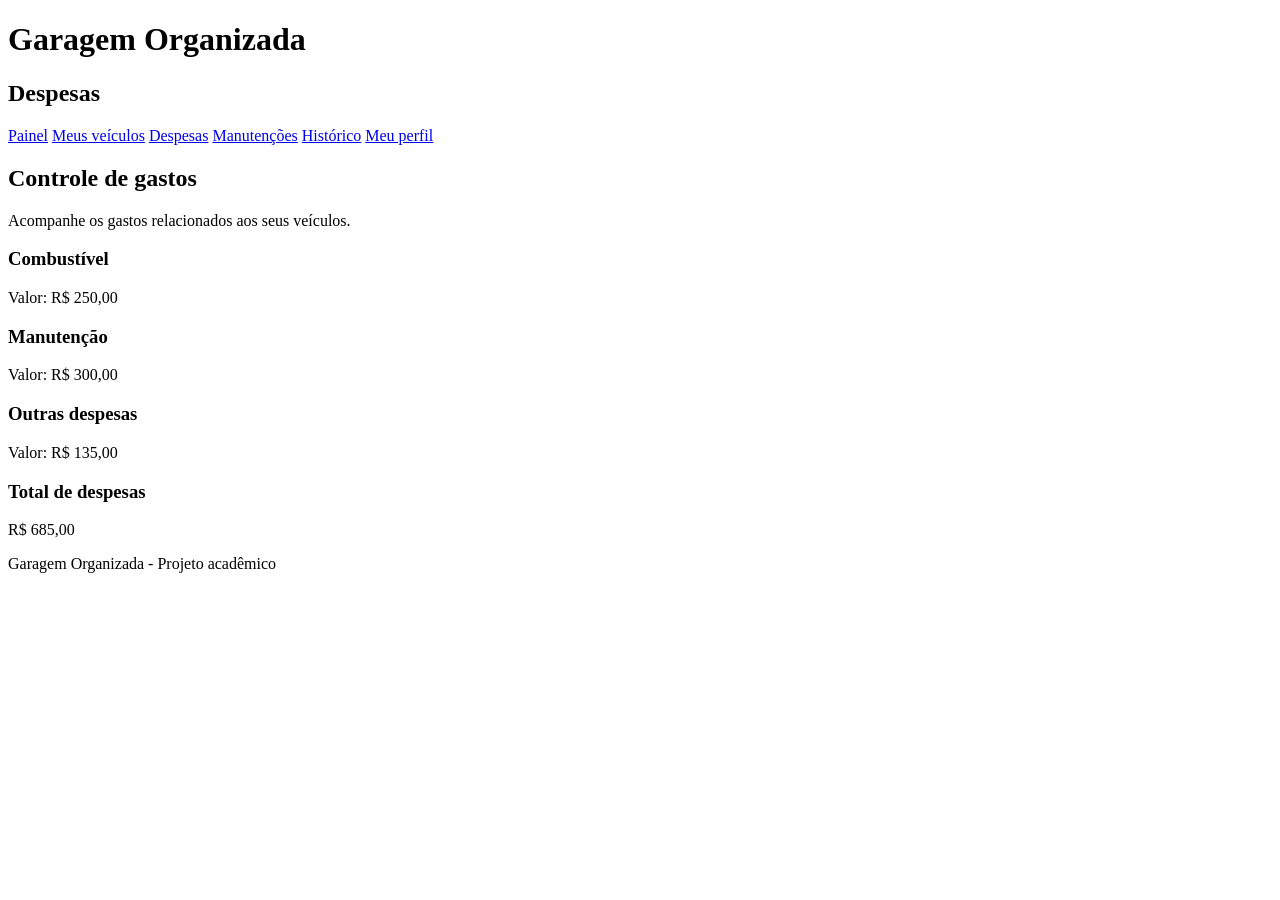
==== html/despesas.html @ fe4edb49 "primeiro commit do projeto" ====
<!DOCTYPE html>
<html lang="pt-BR">
<head>
    <meta charset="UTF-8">
    <meta name="viewport" content="width=device-width, initial-scale=1.0">
    <title>Despesas - Garagem Organizada</title>

    <link rel="stylesheet" href="../css/style.css">
</head>

<body class="pagina-despesas">

    <header>
        <h1>Garagem Organizada</h1>
    </header>

    <h2 class="titulo">Despesas</h2>

    <div class="pagina">
        <nav>
            <a href="index.html">Painel</a>
            <a href="veiculos.html">Meus veículos</a>
            <a href="despesas.html">Despesas</a>
            <a href="manutencoes.html">Manutenções</a>
            <a href="historico.html">Histórico</a>
            <a href="perfil.html">Meu perfil</a>
        </nav>

        <main>
            <h2>Controle de gastos</h2>
            <p>Acompanhe os gastos relacionados aos seus veículos.</p>

            <section>
                <h3>Combustível</h3>
                <p>Valor: R$ 250,00</p>
            </section>

            <section>
                <h3>Manutenção</h3>
                <p>Valor: R$ 300,00</p>
            </section>

            <section>
                <h3>Outras despesas</h3>
                <p>Valor: R$ 135,00</p>
            </section>

            <section>
                <h3>Total de despesas</h3>
                <p>R$ 685,00</p>
            </section>
        </main>
    </div>

    <footer>
        Garagem Organizada - Projeto acadêmico
    </footer>

</body>
</html>
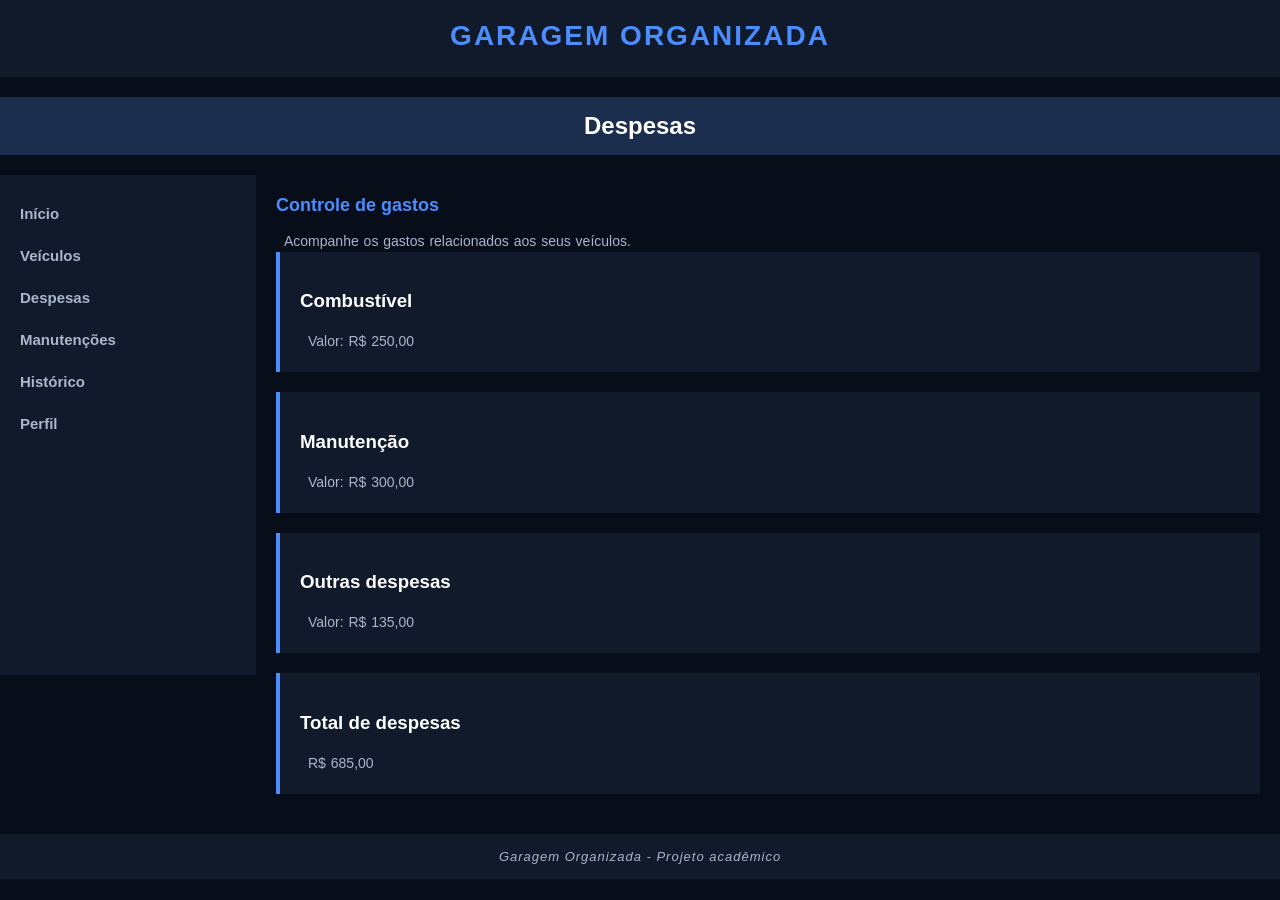
==== commit 5f5b6d87: "nova atualização 30/10 css" ====
--- a/html/despesas.html
+++ b/html/despesas.html
@@ -1,11 +1,9 @@
-
 <!DOCTYPE html>
 <html lang="pt-BR">
 <head>
     <meta charset="UTF-8">
     <meta name="viewport" content="width=device-width, initial-scale=1.0">
     <title>Despesas - Garagem Organizada</title>
-
     <link rel="stylesheet" href="../css/style.css">
 </head>
 
@@ -19,12 +17,12 @@
 
     <div class="pagina">
         <nav>
-            <a href="index.html">Painel</a>
-            <a href="veiculos.html">Meus veículos</a>
+            <a href="index.html">Início</a>
+            <a href="veiculos.html">Veículos</a>
             <a href="despesas.html">Despesas</a>
             <a href="manutencoes.html">Manutenções</a>
             <a href="historico.html">Histórico</a>
-            <a href="perfil.html">Meu perfil</a>
+            <a href="perfil.html">Perfil</a>
         </nav>
 
         <main>
--- a/css/style.css
+++ b/css/style.css
@@ -0,0 +1,176 @@
+
+/* ==========================================
+   CONFIGURAÇÕES GLOBAIS E TIPOGRAFIA
+   ========================================== */
+body {
+    background-color: #080d1a;
+    color: #ffffff;
+    /* 1. font-family */
+    font-family: Arial, sans-serif;
+    margin: 0;
+    padding: 0;
+}
+
+/* ==========================================
+   CABEÇALHO (HEADER)
+   ========================================== */
+header {
+    background-color: #111a2b;
+    padding: 20px;
+    /* 2. text-align */
+    text-align: center;
+}
+
+header h1 {
+    color: #4b8dff;
+    margin: 0 0 5px 0;
+    /* 3. font-size */
+    font-size: 28px;
+    /* 4. font-weight */
+    font-weight: bold;
+    /* 5. text-transform */
+    text-transform: uppercase;
+    /* 6. letter-spacing */
+    letter-spacing: 2px;
+}
+
+header p {
+    color: #aab6cc;
+    margin: 0;
+    font-size: 14px;
+    /* 7. font-style */
+    font-style: italic;
+}
+
+/* ==========================================
+   BARRA DE TÍTULO DA PÁGINA
+   ========================================== */
+.titulo {
+    background-color: #1c2e4d;
+    padding: 15px;
+    text-align: center;
+}
+
+.titulo h2 {
+    margin: 0;
+    color: #ffffff;
+    font-size: 20px;
+    font-weight: bold;
+    letter-spacing: 1px;
+}
+
+/* ==========================================
+   ESTRUTURA DE DIVISÃO (PÁGINA)
+   ========================================== */
+.pagina {
+    width: 100%;
+    overflow: hidden;
+    background-color: #080d1a;
+}
+
+/* ==========================================
+   MENU LATERAL (NAV)
+   ========================================== */
+nav {
+    float: left;
+    width: 20%;
+    background-color: #111a2b;
+    padding: 20px 10px;
+    box-sizing: border-box;
+    min-height: 500px;
+}
+
+nav a {
+    display: block;
+    color: #aab6cc;
+    /* 8. text-decoration */
+    text-decoration: none;
+    padding: 10px;
+    margin-bottom: 5px;
+    font-size: 15px;
+    font-weight: bold;
+}
+
+/* ==========================================
+   CONTEÚDO PRINCIPAL (MAIN)
+   ========================================== */
+main {
+    margin-left: 20%;
+    padding: 20px;
+    box-sizing: border-box;
+    background-color: #080d1a;
+}
+
+main section {
+    background-color: #111a2b;
+    padding: 20px;
+    margin-bottom: 20px;
+    border-left: 4px solid #4b8dff;
+}
+
+main h2 {
+    color: #4b8dff;
+    margin-top: 0;
+    font-size: 18px;
+    font-weight: bold;
+}
+
+main p {
+    color: #aab6cc;
+    margin-bottom: 0;
+    font-size: 14px;
+    /* 9. line-height */
+    line-height: 1.5;
+    /* 10. word-spacing */
+    word-spacing: 1px;
+    /* 11. text-indent */
+    text-indent: 8px;
+}
+
+/* ==========================================
+   RODAPÉ (FOOTER)
+   ========================================== */
+footer {
+    background-color: #111a2b;
+    color: #aab6cc;
+    padding: 15px;
+    text-align: center;
+    clear: both;
+    letter-spacing: 1px;
+    /* 12. font */
+    font: italic 13px Arial, sans-serif;
+}
+
+/* ==========================================
+   FORMULÁRIO DE PERFIL
+   ========================================== */
+
+form label {
+    display: block;
+    margin-top: 15px;
+    margin-bottom: 5px;
+    font-weight: bold;
+    color: #ffffff;
+}
+
+form input {
+    display: block;
+    width: 50%;
+    padding: 10px;
+    margin-bottom: 10px;
+    background-color: #080d1a;
+    color: #ffffff;
+    border: 1px solid #1c2e4d;
+    font-size: 14px;
+}
+
+form button {
+    display: block;
+    margin-top: 20px;
+    padding: 10px 20px;
+    background-color: #4b8dff;
+    color: #ffffff;
+    border: none;
+    font-size: 14px;
+    font-weight: bold;
+}
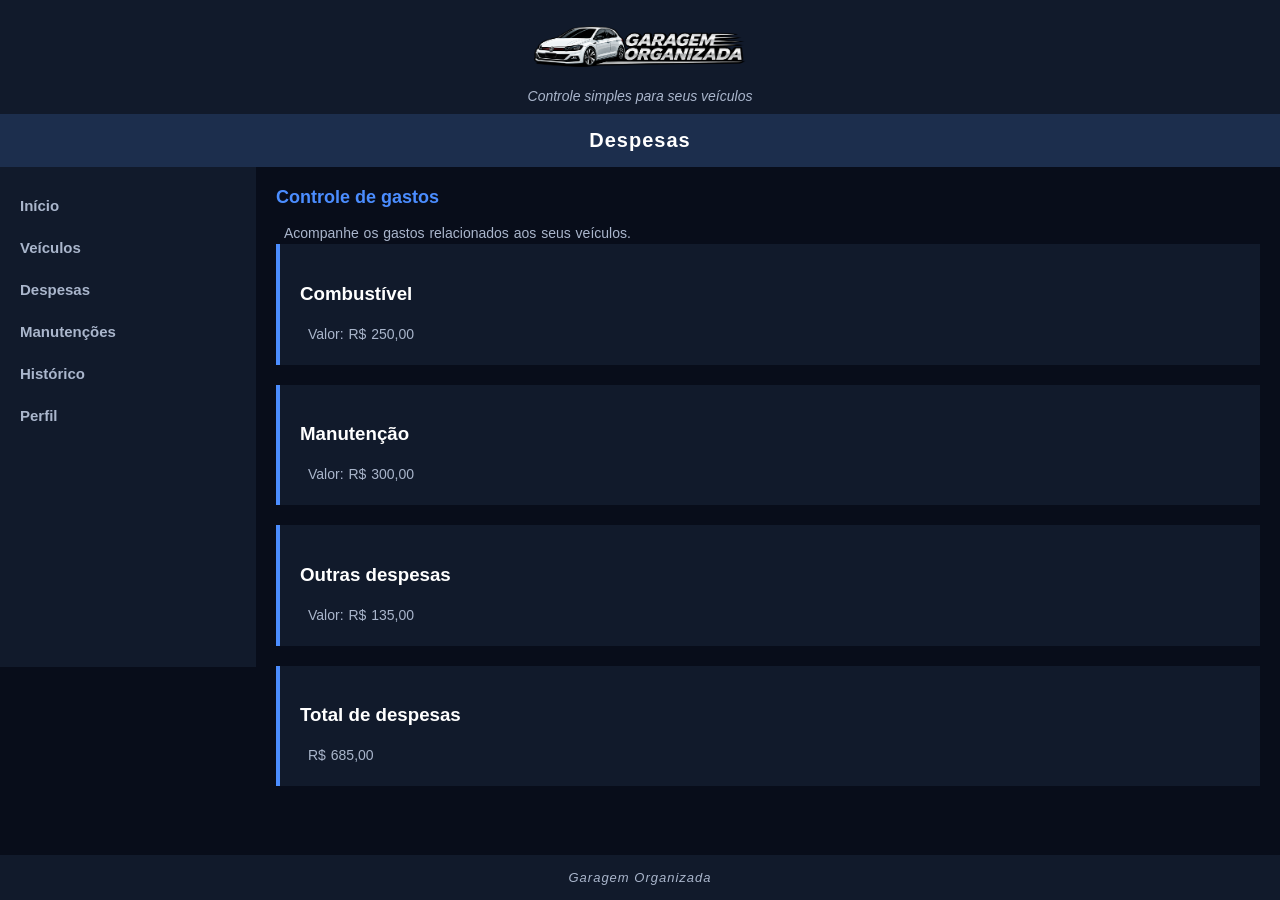
==== commit 2abdda47: "Atualização da identidade visual do sistema - Substituição do título textual pela logo PNG no cabeça" ====
--- a/html/despesas.html
+++ b/html/despesas.html
@@ -7,53 +7,58 @@
     <link rel="stylesheet" href="../css/style.css">
 </head>
 
-<body class="pagina-despesas">
+<body>
 
-    <header>
-        <h1>Garagem Organizada</h1>
-    </header>
+<header>
+    <img src="../img/Logo-Garagem Organizada.png" alt="Logo Garagem Organizada" class="logo">
+    <p>Controle simples para seus veículos</p>
+</header>
 
-    <h2 class="titulo">Despesas</h2>
+<div class="titulo">
+    <h2>Despesas</h2>
+</div>
 
-    <div class="pagina">
-        <nav>
-            <a href="index.html">Início</a>
-            <a href="veiculos.html">Veículos</a>
-            <a href="despesas.html">Despesas</a>
-            <a href="manutencoes.html">Manutenções</a>
-            <a href="historico.html">Histórico</a>
-            <a href="perfil.html">Perfil</a>
-        </nav>
+<div class="pagina">
 
-        <main>
-            <h2>Controle de gastos</h2>
-            <p>Acompanhe os gastos relacionados aos seus veículos.</p>
+    <nav>
+        <a href="index.html">Início</a>
+        <a href="veiculos.html">Veículos</a>
+        <a href="despesas.html">Despesas</a>
+        <a href="manutencoes.html">Manutenções</a>
+        <a href="historico.html">Histórico</a>
+        <a href="perfil.html">Perfil</a>
+    </nav>
 
-            <section>
-                <h3>Combustível</h3>
-                <p>Valor: R$ 250,00</p>
-            </section>
+    <main>
+        <h2>Controle de gastos</h2>
+        <p>Acompanhe os gastos relacionados aos seus veículos.</p>
 
-            <section>
-                <h3>Manutenção</h3>
-                <p>Valor: R$ 300,00</p>
-            </section>
+        <section>
+            <h3>Combustível</h3>
+            <p>Valor: R$ 250,00</p>
+        </section>
 
-            <section>
-                <h3>Outras despesas</h3>
-                <p>Valor: R$ 135,00</p>
-            </section>
+        <section>
+            <h3>Manutenção</h3>
+            <p>Valor: R$ 300,00</p>
+        </section>
 
-            <section>
-                <h3>Total de despesas</h3>
-                <p>R$ 685,00</p>
-            </section>
-        </main>
-    </div>
+        <section>
+            <h3>Outras despesas</h3>
+            <p>Valor: R$ 135,00</p>
+        </section>
 
-    <footer>
-        Garagem Organizada - Projeto acadêmico
-    </footer>
+        <section>
+            <h3>Total de despesas</h3>
+            <p>R$ 685,00</p>
+        </section>
+    </main>
+
+</div>
+
+<footer>
+    Garagem Organizada
+</footer>
 
 </body>
 </html>
--- a/css/style.css
+++ b/css/style.css
@@ -1,50 +1,36 @@
 
-/* ==========================================
-   CONFIGURAÇÕES GLOBAIS E TIPOGRAFIA
-   ========================================== */
+
 body {
     background-color: #080d1a;
     color: #ffffff;
-    /* 1. font-family */
     font-family: Arial, sans-serif;
     margin: 0;
     padding: 0;
+    min-height: 100vh;
+    display: flex;
+    flex-direction: column;
 }
 
-/* ==========================================
-   CABEÇALHO (HEADER)
-   ========================================== */
 header {
     background-color: #111a2b;
-    padding: 20px;
-    /* 2. text-align */
+    padding: 10px;
     text-align: center;
 }
 
-header h1 {
-    color: #4b8dff;
-    margin: 0 0 5px 0;
-    /* 3. font-size */
-    font-size: 28px;
-    /* 4. font-weight */
-    font-weight: bold;
-    /* 5. text-transform */
-    text-transform: uppercase;
-    /* 6. letter-spacing */
-    letter-spacing: 2px;
+.logo {
+    width: 220px;
+    height: auto;
+    display: block;
+    margin: 0 auto;
 }
 
 header p {
     color: #aab6cc;
-    margin: 0;
+    margin: 5px 0 0 0;
     font-size: 14px;
-    /* 7. font-style */
     font-style: italic;
 }
 
-/* ==========================================
-   BARRA DE TÍTULO DA PÁGINA
-   ========================================== */
 .titulo {
     background-color: #1c2e4d;
     padding: 15px;
@@ -59,18 +45,13 @@
     letter-spacing: 1px;
 }
 
-/* ==========================================
-   ESTRUTURA DE DIVISÃO (PÁGINA)
-   ========================================== */
 .pagina {
     width: 100%;
     overflow: hidden;
     background-color: #080d1a;
+    flex: 1;
 }
 
-/* ==========================================
-   MENU LATERAL (NAV)
-   ========================================== */
 nav {
     float: left;
     width: 20%;
@@ -83,7 +64,6 @@
 nav a {
     display: block;
     color: #aab6cc;
-    /* 8. text-decoration */
     text-decoration: none;
     padding: 10px;
     margin-bottom: 5px;
@@ -91,9 +71,6 @@
     font-weight: bold;
 }
 
-/* ==========================================
-   CONTEÚDO PRINCIPAL (MAIN)
-   ========================================== */
 main {
     margin-left: 20%;
     padding: 20px;
@@ -119,17 +96,11 @@
     color: #aab6cc;
     margin-bottom: 0;
     font-size: 14px;
-    /* 9. line-height */
     line-height: 1.5;
-    /* 10. word-spacing */
     word-spacing: 1px;
-    /* 11. text-indent */
     text-indent: 8px;
 }
 
-/* ==========================================
-   RODAPÉ (FOOTER)
-   ========================================== */
 footer {
     background-color: #111a2b;
     color: #aab6cc;
@@ -137,13 +108,22 @@
     text-align: center;
     clear: both;
     letter-spacing: 1px;
-    /* 12. font */
-    font: italic 13px Arial, sans-serif;
+    font-family: Arial, sans-serif;
+    font-size: 13px;
+    font-style: italic;
+    font-weight: normal;
+    box-sizing: border-box;
 }
 
-/* ==========================================
-   FORMULÁRIO DE PERFIL
-   ========================================== */
+footer p {
+    margin: 0;
+    padding: 0;
+    font-family: Arial, sans-serif;
+    font-size: 13px;
+    font-style: italic;
+    font-weight: normal;
+    color: #aab6cc;
+}
 
 form label {
     display: block;
@@ -174,3 +154,4 @@
     font-size: 14px;
     font-weight: bold;
 }
+
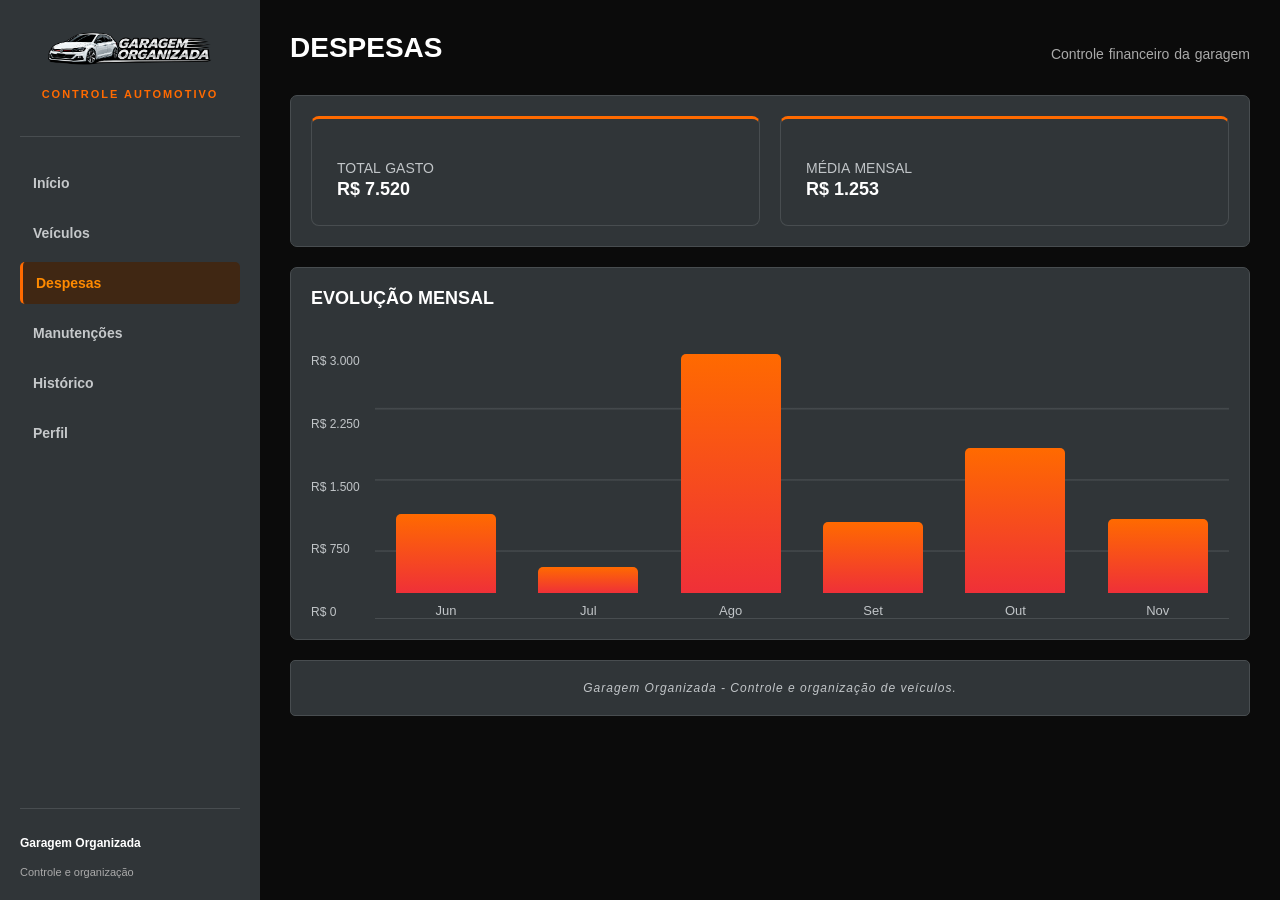
==== commit e9d210e4: "Atualização da interface e do layout das páginas Início, Veículos e Despesas, incluindo melhorias no" ====
--- a/html/despesas.html
+++ b/html/despesas.html
@@ -1,3 +1,4 @@
+
 <!DOCTYPE html>
 <html lang="pt-BR">
 <head>
@@ -7,58 +8,114 @@
     <link rel="stylesheet" href="../css/style.css">
 </head>
 
-<body>
+<body class="pagina-inicial">
 
-<header>
-    <img src="../img/Logo-Garagem Organizada.png" alt="Logo Garagem Organizada" class="logo">
-    <p>Controle simples para seus veículos</p>
-</header>
+<div class="dashboard">
 
-<div class="titulo">
-    <h2>Despesas</h2>
-</div>
+    <aside class="menu-lateral">
 
-<div class="pagina">
+        <div class="marca">
+            <img src="../img/Logo-Garagem Organizada.png" alt="Logo Garagem Organizada" class="logo">
+            <p>CONTROLE AUTOMOTIVO</p>
+        </div>
 
-    <nav>
-        <a href="index.html">Início</a>
-        <a href="veiculos.html">Veículos</a>
-        <a href="despesas.html">Despesas</a>
-        <a href="manutencoes.html">Manutenções</a>
-        <a href="historico.html">Histórico</a>
-        <a href="perfil.html">Perfil</a>
-    </nav>
+        <nav class="menu-dashboard">
+            <a href="index.html">Início</a>
+            <a href="veiculos.html">Veículos</a>
+            <a href="despesas.html" class="ativo">Despesas</a>
+            <a href="manutencoes.html">Manutenções</a>
+            <a href="historico.html">Histórico</a>
+            <a href="perfil.html">Perfil</a>
+        </nav>
 
-    <main>
-        <h2>Controle de gastos</h2>
-        <p>Acompanhe os gastos relacionados aos seus veículos.</p>
+        <div class="menu-rodape">
+            <p>Garagem Organizada</p>
+            <span>Controle e organização</span>
+        </div>
 
-        <section>
-            <h3>Combustível</h3>
-            <p>Valor: R$ 250,00</p>
+    </aside>
+
+    <main class="dashboard-conteudo">
+
+        <div class="despesas-topo">
+            <h1>DESPESAS</h1>
+            <p>Controle financeiro da garagem</p>
+        </div>
+
+        <section class="despesas-indicadores">
+
+            <div class="cartao-despesa">
+                <p>TOTAL GASTO</p>
+                <h2>R$ 7.520</h2>
+            </div>
+
+            <div class="cartao-despesa">
+                <p>MÉDIA MENSAL</p>
+                <h2>R$ 1.253</h2>
+            </div>
+
         </section>
 
-        <section>
-            <h3>Manutenção</h3>
-            <p>Valor: R$ 300,00</p>
+        <section class="grafico-despesas">
+
+            <h2>EVOLUÇÃO MENSAL</h2>
+
+            <div class="grafico-area">
+
+                <div class="escala-valores">
+                    <span>R$ 3.000</span>
+                    <span>R$ 2.250</span>
+                    <span>R$ 1.500</span>
+                    <span>R$ 750</span>
+                    <span>R$ 0</span>
+                </div>
+
+                <div class="grafico-colunas">
+
+                    <div class="coluna-mes">
+                        <div class="barra-despesa mes-jun"></div>
+                        <span>Jun</span>
+                    </div>
+
+                    <div class="coluna-mes">
+                        <div class="barra-despesa mes-jul"></div>
+                        <span>Jul</span>
+                    </div>
+
+                    <div class="coluna-mes">
+                        <div class="barra-despesa mes-ago"></div>
+                        <span>Ago</span>
+                    </div>
+
+                    <div class="coluna-mes">
+                        <div class="barra-despesa mes-set"></div>
+                        <span>Set</span>
+                    </div>
+
+                    <div class="coluna-mes">
+                        <div class="barra-despesa mes-out"></div>
+                        <span>Out</span>
+                    </div>
+
+                    <div class="coluna-mes">
+                        <div class="barra-despesa mes-nov"></div>
+                        <span>Nov</span>
+                    </div>
+
+                </div>
+
+            </div>
+
         </section>
 
-        <section>
-            <h3>Outras despesas</h3>
-            <p>Valor: R$ 135,00</p>
-        </section>
+        <footer class="rodape-dashboard">
+            Garagem Organizada - Controle e organização de veículos.
+        </footer>
 
-        <section>
-            <h3>Total de despesas</h3>
-            <p>R$ 685,00</p>
-        </section>
     </main>
 
 </div>
 
-<footer>
-    Garagem Organizada
-</footer>
-
 </body>
 </html>
+
--- a/css/style.css
+++ b/css/style.css
@@ -11,8 +11,10 @@
     flex-direction: column;
 }
 
+/* CABEÇALHO DAS DEMAIS PÁGINAS */
+
 header {
-    background-color: #111a2b;
+    background-color: #03030349;
     padding: 10px;
     text-align: center;
 }
@@ -25,14 +27,16 @@
 }
 
 header p {
-    color: #aab6cc;
-    margin: 5px 0 0 0;
+    color: #fbfafa;
+    margin: 5px 0 0;
     font-size: 14px;
     font-style: italic;
 }
 
+/* TÍTULOS DAS DEMAIS PÁGINAS */
+
 .titulo {
-    background-color: #1c2e4d;
+    background-color: #2b2b2b;
     padding: 15px;
     text-align: center;
 }
@@ -44,6 +48,8 @@
     font-weight: bold;
     letter-spacing: 1px;
 }
+
+/* ESTRUTURA DAS DEMAIS PÁGINAS */
 
 .pagina {
     width: 100%;
@@ -82,11 +88,11 @@
     background-color: #111a2b;
     padding: 20px;
     margin-bottom: 20px;
-    border-left: 4px solid #4b8dff;
+    border-left: 4px solid #fe0101;
 }
 
 main h2 {
-    color: #4b8dff;
+    color: #f8f7f7;
     margin-top: 0;
     font-size: 18px;
     font-weight: bold;
@@ -100,6 +106,8 @@
     word-spacing: 1px;
     text-indent: 8px;
 }
+
+/* RODAPÉ DAS DEMAIS PÁGINAS */
 
 footer {
     background-color: #111a2b;
@@ -108,7 +116,6 @@
     text-align: center;
     clear: both;
     letter-spacing: 1px;
-    font-family: Arial, sans-serif;
     font-size: 13px;
     font-style: italic;
     font-weight: normal;
@@ -118,12 +125,12 @@
 footer p {
     margin: 0;
     padding: 0;
-    font-family: Arial, sans-serif;
     font-size: 13px;
     font-style: italic;
-    font-weight: normal;
     color: #aab6cc;
 }
+
+/* FORMULÁRIOS */
 
 form label {
     display: block;
@@ -142,6 +149,7 @@
     color: #ffffff;
     border: 1px solid #1c2e4d;
     font-size: 14px;
+    box-sizing: border-box;
 }
 
 form button {
@@ -155,3 +163,440 @@
     font-weight: bold;
 }
 
+/* =================================
+   DASHBOARD - PÁGINA INICIAL
+================================= */
+
+.pagina-inicial {
+    display: block;
+    min-height: 100vh;
+    background-color: #0b0b0b;
+    font-family: Arial, sans-serif;
+}
+
+.pagina-inicial * {
+    font-family: Arial, sans-serif;
+    box-sizing: border-box;
+}
+
+.dashboard {
+    display: flex;
+    min-height: 100vh;
+    background-color: #0b0b0b;
+}
+
+/* MENU LATERAL */
+
+.menu-lateral {
+    width: 260px;
+    min-height: 100vh;
+    background-color: #303538;
+    padding: 20px;
+    display: flex;
+    flex-direction: column;
+    flex-shrink: 0;
+}
+
+.marca {
+    text-align: center;
+    padding-bottom: 25px;
+    border-bottom: 1px solid #484d50;
+}
+
+.marca .logo {
+    width: 170px;
+}
+
+.marca p {
+    color: #ff6a00;
+    font-size: 11px;
+    font-weight: bold;
+    letter-spacing: 2px;
+}
+
+.menu-lateral .menu-dashboard {
+    float: none;
+    width: 100%;
+    min-height: auto;
+    padding: 25px 0;
+    background-color: transparent;
+}
+
+.menu-dashboard a {
+    display: block;
+    color: #c5c8ca;
+    text-decoration: none;
+    padding: 13px;
+    margin-bottom: 8px;
+    font-size: 14px;
+    border-radius: 5px;
+}
+
+.menu-dashboard a.ativo {
+    background-color: #402713;
+    color: #ff8a00;
+    border-left: 3px solid #ff6a00;
+}
+
+/* RODAPÉ DO MENU */
+
+.menu-rodape {
+    margin-top: auto;
+    border-top: 1px solid #484d50;
+    padding-top: 15px;
+}
+
+.menu-rodape p {
+    color: #ffffff;
+    font-size: 12px;
+    font-weight: bold;
+}
+
+.menu-rodape span {
+    color: #aaaaaa;
+    font-size: 11px;
+}
+
+/* CONTEÚDO PRINCIPAL */
+
+.dashboard-conteudo {
+    flex: 1;
+    min-width: 0;
+    margin: 0;
+    padding: 30px;
+    background-color: #0b0b0b;
+}
+
+/* CABEÇALHO DO DASHBOARD */
+
+.dashboard-topo {
+    display: flex;
+    justify-content: space-between;
+    align-items: center;
+    margin-bottom: 30px;
+}
+
+.dashboard-topo h1 {
+    color: #ffffff;
+    font-size: 28px;
+    margin: 0;
+}
+
+.dashboard-topo p {
+    color: #aaaaaa;
+    font-size: 14px;
+    text-indent: 0;
+}
+
+.status-sistema {
+    color: #ff8a00;
+    background-color: #402713;
+    font-size: 11px;
+    font-weight: bold;
+    border: 1px solid #ff8a00;
+    padding: 8px 12px;
+    border-radius: 4px;
+}
+
+/* SEÇÕES DO DASHBOARD */
+
+.dashboard-conteudo section {
+    background-color: #303538;
+    padding: 20px;
+    margin-bottom: 20px;
+    border: 1px solid #484d50;
+    border-radius: 7px;
+}
+
+.dashboard-conteudo section h2 {
+    color: #ffffff;
+    font-size: 18px;
+    margin-top: 0;
+}
+
+.dashboard-conteudo section p {
+    color: #c1c5c8;
+    font-size: 14px;
+    text-indent: 0;
+}
+
+/* BOAS-VINDAS */
+
+.boas-vindas {
+    border-left: 4px solid #ff6a00 !important;
+}
+
+.boas-vindas span {
+    color: #ff8a00;
+    font-size: 11px;
+    font-weight: bold;
+    letter-spacing: 2px;
+}
+
+.dashboard-conteudo .boas-vindas h2 {
+    font-size: 23px;
+    margin: 12px 0;
+}
+
+/* INDICADORES */
+
+.indicadores {
+    display: grid;
+    grid-template-columns: repeat(4, minmax(0, 1fr));
+    gap: 15px;
+}
+
+.dashboard-conteudo .cartao-indicador {
+    margin: 0;
+    border-top: 3px solid #ff6a00;
+}
+
+.cartao-indicador:nth-child(2) {
+    border-top-color: #ef3038 !important;
+}
+
+.cartao-indicador:nth-child(3) {
+    border-top-color: #ff6a00 !important;
+}
+
+.cartao-indicador:nth-child(4) {
+    border-top-color: #55b879 !important;
+}
+
+.cartao-indicador span {
+    color: #c1c5c8;
+    font-size: 11px;
+    font-weight: bold;
+}
+
+.dashboard-conteudo .cartao-indicador h2 {
+    color: #ffffff;
+    font-size: 28px;
+    margin: 15px 0;
+}
+
+.dashboard-conteudo .cartao-indicador p {
+    color: #aaaaaa;
+    font-size: 12px;
+}
+
+/* AÇÕES RÁPIDAS */
+
+.botoes-acoes {
+    display: flex;
+    gap: 12px;
+    flex-wrap: wrap;
+}
+
+.botoes-acoes a {
+    background: linear-gradient(135deg, #ff8a00, #ef3038);
+    color: #ffffff;
+    text-decoration: none;
+    padding: 12px 16px;
+    font-size: 13px;
+    font-weight: bold;
+    border-radius: 5px;
+}
+
+/* PAINÉIS INFERIORES */
+
+.dashboard-inferior {
+    display: grid;
+    grid-template-columns: 2fr 1fr;
+    gap: 20px;
+}
+
+.grafico-vazio {
+    min-height: 195px;
+    display: flex;
+    align-items: center;
+    justify-content: center;
+    color: #c1c5c8;
+    font-size: 13px;
+    background-color: #242424;
+    border: 1px dashed #ff6a00;
+    margin-top: 15px;
+}
+
+/* RODAPÉ DO DASHBOARD */
+
+.dashboard-conteudo .rodape-dashboard {
+    background-color: #303538;
+    border: 1px solid #484d50;
+    color: #c1c5c8;
+    text-align: center;
+    padding: 20px;
+    font-size: 12px;
+    margin-top: 20px;
+    border-radius: 5px;
+}
+
+/* =================================
+   PÁGINA DE DESPESAS
+================================= */
+
+/* CABEÇALHO */
+
+.despesas-topo {
+    display: flex;
+    justify-content: space-between;
+    align-items: center;
+    margin-bottom: 30px;
+}
+
+.despesas-topo h1 {
+    color: #ffffff;
+    font-size: 28px;
+    margin: 0;
+}
+
+.despesas-topo p {
+    color: #aaaaaa;
+    font-size: 14px;
+}
+
+/* BOTÃO NOVA DESPESA */
+
+.botao-despesa {
+    display: inline-block;
+    background-color: #ff6a00;
+    color: #ffffff;
+    text-decoration: none;
+    padding: 13px 20px;
+    font-size: 14px;
+    font-weight: bold;
+    border-radius: 6px;
+}
+
+/* INDICADORES FINANCEIROS */
+
+.despesas-indicadores {
+    display: grid;
+    grid-template-columns: repeat(2, minmax(0, 1fr));
+    gap: 20px;
+    margin-bottom: 25px;
+}
+
+.cartao-despesa {
+    background-color: #303538;
+    border: 1px solid #484d50;
+    border-top: 3px solid #ff6a00;
+    border-radius: 8px;
+    padding: 25px;
+}
+
+.cartao-despesa span {
+    color: #c1c5c8;
+    font-size: 12px;
+    font-weight: bold;
+    letter-spacing: 1px;
+}
+
+.cartao-despesa h2 {
+    color: #ffffff;
+    font-size: 28px;
+    margin: 15px 0 0;
+}
+
+/* GRÁFICO DE EVOLUÇÃO MENSAL */
+
+.grafico-despesas {
+    background-color: #303538;
+    border: 1px solid #484d50;
+    border-radius: 8px;
+    padding: 25px;
+}
+
+.grafico-despesas h2 {
+    color: #ffffff;
+    font-size: 18px;
+    margin: 0 0 30px;
+}
+
+/* ÁREA DO GRÁFICO */
+
+.grafico-area {
+    display: flex;
+    gap: 15px;
+}
+
+/* ESCALA DE VALORES */
+
+.escala-valores {
+    height: 280px;
+    display: flex;
+    flex-direction: column;
+    justify-content: space-between;
+    padding: 15px 0 0;
+}
+
+.escala-valores span {
+    color: #c1c5c8;
+    font-size: 12px;
+}
+
+/* COLUNAS DO GRÁFICO */
+
+.grafico-colunas {
+    height: 280px;
+    flex: 1;
+    display: flex;
+    align-items: end;
+    justify-content: space-around;
+    gap: 20px;
+    padding: 15px 10px 0;
+    border-bottom: 1px solid #484d50;
+    background-image: repeating-linear-gradient(
+        to bottom,
+        transparent 0,
+        transparent 24.5%,
+        #484d50 25%,
+        transparent 25.5%
+    );
+}
+
+.coluna-mes {
+    flex: 1;
+    max-width: 100px;
+    height: 100%;
+    display: flex;
+    flex-direction: column;
+    justify-content: end;
+    align-items: center;
+    gap: 10px;
+}
+
+.coluna-mes span {
+    color: #c1c5c8;
+    font-size: 13px;
+}
+
+.barra-despesa {
+    width: 100%;
+    background: linear-gradient(to bottom, #ff6a00, #ef3038);
+    border-radius: 5px 5px 0 0;
+}
+
+.mes-jun {
+    height: 30%;
+}
+
+.mes-jul {
+    height: 10%;
+}
+
+.mes-ago {
+    height: 100%;
+}
+
+.mes-set {
+    height: 27%;
+}
+
+.mes-out {
+    height: 55%;
+}
+
+.mes-nov {
+    height: 28%;
+}
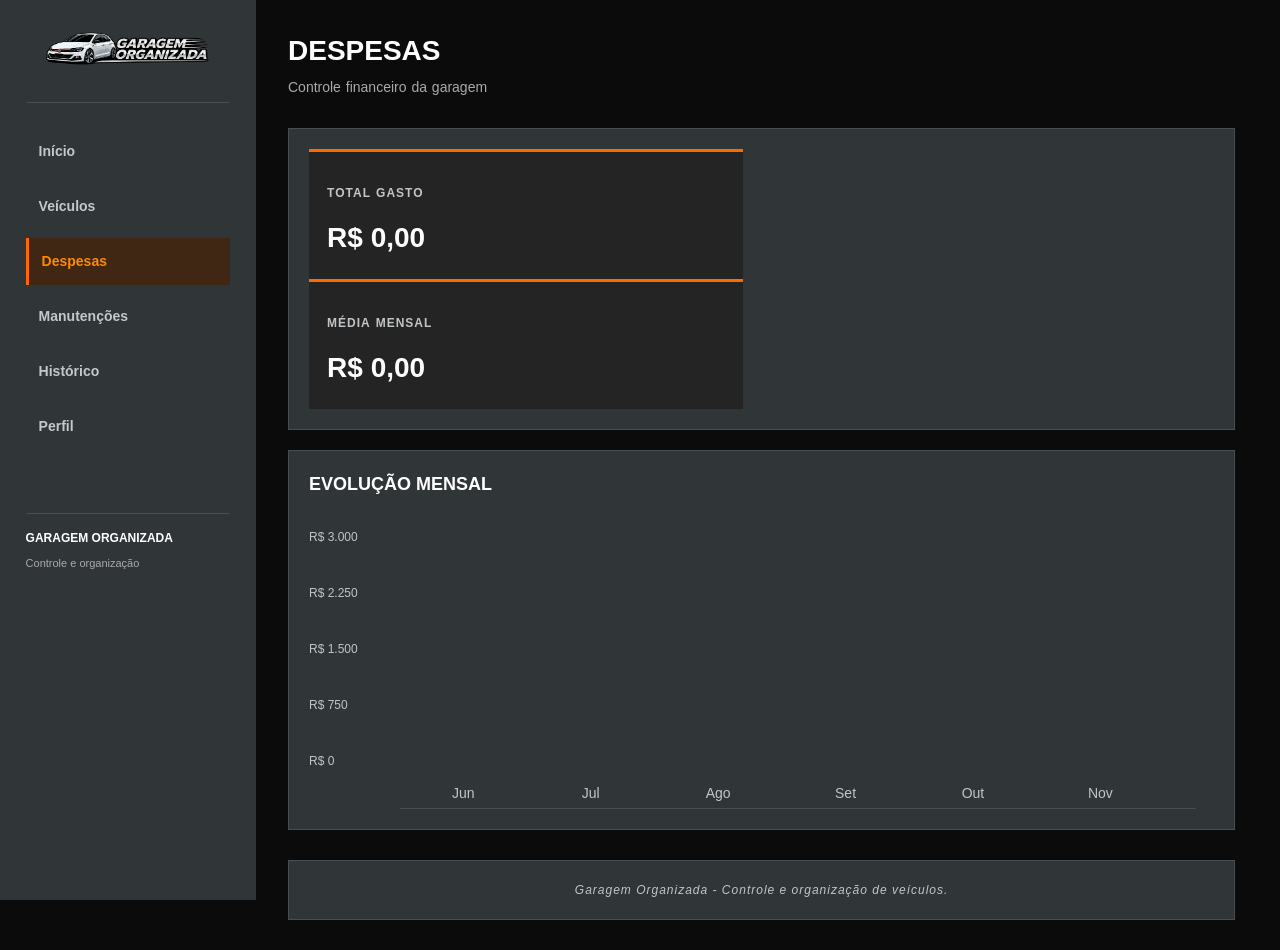
==== commit 8ca7b7ae: "Pequenos ajustes no HTML das páginas e otimização do CSS, com remoção de regras sem uso e duplicadas" ====
--- a/html/despesas.html
+++ b/html/despesas.html
@@ -1,4 +1,3 @@
-
 <!DOCTYPE html>
 <html lang="pt-BR">
 <head>
@@ -16,7 +15,6 @@
 
         <div class="marca">
             <img src="../img/Logo-Garagem Organizada.png" alt="Logo Garagem Organizada" class="logo">
-            <p>CONTROLE AUTOMOTIVO</p>
         </div>
 
         <nav class="menu-dashboard">
@@ -46,12 +44,12 @@
 
             <div class="cartao-despesa">
                 <p>TOTAL GASTO</p>
-                <h2>R$ 7.520</h2>
+                <h2>R$ 0,00</h2>
             </div>
 
             <div class="cartao-despesa">
                 <p>MÉDIA MENSAL</p>
-                <h2>R$ 1.253</h2>
+                <h2>R$ 0,00</h2>
             </div>
 
         </section>
@@ -73,32 +71,32 @@
                 <div class="grafico-colunas">
 
                     <div class="coluna-mes">
-                        <div class="barra-despesa mes-jun"></div>
+                        <div class="barra-despesa"></div>
                         <span>Jun</span>
                     </div>
 
                     <div class="coluna-mes">
-                        <div class="barra-despesa mes-jul"></div>
+                        <div class="barra-despesa"></div>
                         <span>Jul</span>
                     </div>
 
                     <div class="coluna-mes">
-                        <div class="barra-despesa mes-ago"></div>
+                        <div class="barra-despesa"></div>
                         <span>Ago</span>
                     </div>
 
                     <div class="coluna-mes">
-                        <div class="barra-despesa mes-set"></div>
+                        <div class="barra-despesa"></div>
                         <span>Set</span>
                     </div>
 
                     <div class="coluna-mes">
-                        <div class="barra-despesa mes-out"></div>
+                        <div class="barra-despesa"></div>
                         <span>Out</span>
                     </div>
 
                     <div class="coluna-mes">
-                        <div class="barra-despesa mes-nov"></div>
+                        <div class="barra-despesa"></div>
                         <span>Nov</span>
                     </div>
 
@@ -118,4 +116,3 @@
 
 </body>
 </html>
-
--- a/css/style.css
+++ b/css/style.css
@@ -1,366 +1,246 @@
-
-
 body {
-    background-color: #080d1a;
-    color: #ffffff;
-    font-family: Arial, sans-serif;
     margin: 0;
-    padding: 0;
-    min-height: 100vh;
-    display: flex;
-    flex-direction: column;
-}
-
-/* CABEÇALHO DAS DEMAIS PÁGINAS */
-
-header {
-    background-color: #03030349;
-    padding: 10px;
+    background-color: #0b0b0b;
+    color: #ffffff;
+    /* font: abreviação de estilo, tamanho/altura de linha e família */
+    font: normal 14px/1.5 Arial, sans-serif;
+}
+
+
+/* =====================================================
+   MENU LATERAL (fica à esquerda com float)
+   16% de largura + 2% de padding de cada lado = 20%
+===================================================== */
+
+.menu-lateral {
+    float: left;
+    width: 16%;
+    min-height: 100vh;               /* (extra) menu com a altura da tela */
+    padding: 0 2%;
+    background-color: #303538;
+}
+
+.marca {
+    padding-top: 20px;
+    padding-bottom: 25px;
+    border-bottom: 1px solid #484d50; /* (extra) */
     text-align: center;
 }
 
-.logo {
-    width: 220px;
-    height: auto;
-    display: block;
-    margin: 0 auto;
-}
-
-header p {
-    color: #fbfafa;
-    margin: 5px 0 0;
+.marca .logo {
+    display: block;                   /* (extra) */
+    width: 100%;                      /* (extra) */
+    max-width: 170px;                 /* (extra) */
+    margin: 0 auto;                   /* centraliza a logo */
+}
+
+.menu-dashboard {
+    padding-top: 25px;
+    padding-bottom: 25px;
+}
+
+.menu-dashboard a {
+    display: block;                   /* (extra) link vira bloco */
+    padding: 13px;
+    margin-bottom: 8px;
+    color: #c5c8ca;
     font-size: 14px;
-    font-style: italic;
-}
-
-/* TÍTULOS DAS DEMAIS PÁGINAS */
-
-.titulo {
-    background-color: #2b2b2b;
-    padding: 15px;
-    text-align: center;
-}
-
-.titulo h2 {
-    margin: 0;
-    color: #ffffff;
-    font-size: 20px;
-    font-weight: bold;
-    letter-spacing: 1px;
-}
-
-/* ESTRUTURA DAS DEMAIS PÁGINAS */
-
-.pagina {
-    width: 100%;
-    overflow: hidden;
-    background-color: #080d1a;
-    flex: 1;
-}
-
-nav {
-    float: left;
-    width: 20%;
-    background-color: #111a2b;
-    padding: 20px 10px;
-    box-sizing: border-box;
-    min-height: 500px;
-}
-
-nav a {
-    display: block;
-    color: #aab6cc;
+    font-weight: bold;
     text-decoration: none;
-    padding: 10px;
-    margin-bottom: 5px;
-    font-size: 15px;
-    font-weight: bold;
-}
-
-main {
-    margin-left: 20%;
-    padding: 20px;
-    box-sizing: border-box;
-    background-color: #080d1a;
-}
-
-main section {
-    background-color: #111a2b;
-    padding: 20px;
-    margin-bottom: 20px;
-    border-left: 4px solid #fe0101;
-}
-
-main h2 {
-    color: #f8f7f7;
+}
+
+.menu-dashboard a.ativo {
+    background-color: #402713;
+    color: #ff8a00;
+    border-left: 3px solid #ff6a00;   /* (extra) */
+}
+
+.menu-rodape {
+    margin-top: 30px;
+    padding-top: 15px;
+    border-top: 1px solid #484d50;    /* (extra) */
+}
+
+.menu-rodape p {
+    margin: 0 0 5px;
+    color: #ffffff;
+    font-size: 12px;
+    font-weight: bold;
+    text-transform: uppercase;        /* deixa igual em todas as páginas */
+}
+
+.menu-rodape span {
+    color: #aaaaaa;
+    font-size: 11px;
+}
+
+
+/* =====================================================
+   CONTEÚDO PRINCIPAL (float ao lado do menu)
+   74% + 2,5% de padding de cada lado = 79%  (sobra 1%)
+===================================================== */
+
+.dashboard-conteudo {
+    float: left;
+    width: 74%;
+    padding: 30px 2.5%;
+    background-color: #0b0b0b;
+}
+
+.dashboard-conteudo h2 {
     margin-top: 0;
+    color: #ffffff;
     font-size: 18px;
-    font-weight: bold;
-}
-
-main p {
-    color: #aab6cc;
+}
+
+.dashboard-conteudo p {
     margin-bottom: 0;
+    color: #c1c5c8;
     font-size: 14px;
     line-height: 1.5;
     word-spacing: 1px;
-    text-indent: 8px;
-}
-
-/* RODAPÉ DAS DEMAIS PÁGINAS */
-
-footer {
-    background-color: #111a2b;
-    color: #aab6cc;
-    padding: 15px;
-    text-align: center;
-    clear: both;
-    letter-spacing: 1px;
-    font-size: 13px;
-    font-style: italic;
-    font-weight: normal;
-    box-sizing: border-box;
-}
-
-footer p {
+}
+
+/* Cartão genérico: toda <section> dentro do conteúdo */
+.dashboard-conteudo section {
+    margin-bottom: 20px;
+    padding: 20px;
+    background-color: #303538;
+    border: 1px solid #484d50;        /* (extra) */
+}
+
+
+/* =====================================================
+   CABEÇALHO DAS PÁGINAS
+   (o div com título fica à esquerda, o selo/botão à direita)
+===================================================== */
+
+.dashboard-topo,
+.despesas-topo {
+    overflow: hidden;                 /* (extra) segura os floats dentro */
+    margin-bottom: 30px;
+}
+
+.dashboard-topo div,
+.despesas-topo div {
+    float: left;
+}
+
+.dashboard-topo h1,
+.despesas-topo h1 {
     margin: 0;
-    padding: 0;
-    font-size: 13px;
-    font-style: italic;
-    color: #aab6cc;
-}
-
-/* FORMULÁRIOS */
-
-form label {
-    display: block;
-    margin-top: 15px;
-    margin-bottom: 5px;
-    font-weight: bold;
-    color: #ffffff;
-}
-
-form input {
-    display: block;
-    width: 50%;
-    padding: 10px;
-    margin-bottom: 10px;
-    background-color: #080d1a;
-    color: #ffffff;
-    border: 1px solid #1c2e4d;
+    color: #ffffff;
+    font-size: 28px;
+}
+
+.dashboard-topo p,
+.despesas-topo p {
+    margin: 5px 0 0;
+    color: #aaaaaa;
     font-size: 14px;
-    box-sizing: border-box;
-}
-
-form button {
-    display: block;
-    margin-top: 20px;
-    padding: 10px 20px;
-    background-color: #4b8dff;
-    color: #ffffff;
-    border: none;
-    font-size: 14px;
-    font-weight: bold;
-}
-
-/* =================================
-   DASHBOARD - PÁGINA INICIAL
-================================= */
-
-.pagina-inicial {
-    display: block;
-    min-height: 100vh;
-    background-color: #0b0b0b;
-    font-family: Arial, sans-serif;
-}
-
-.pagina-inicial * {
-    font-family: Arial, sans-serif;
-    box-sizing: border-box;
-}
-
-.dashboard {
-    display: flex;
-    min-height: 100vh;
-    background-color: #0b0b0b;
-}
-
-/* MENU LATERAL */
-
-.menu-lateral {
-    width: 260px;
-    min-height: 100vh;
-    background-color: #303538;
-    padding: 20px;
-    display: flex;
-    flex-direction: column;
-    flex-shrink: 0;
-}
-
-.marca {
-    text-align: center;
-    padding-bottom: 25px;
-    border-bottom: 1px solid #484d50;
-}
-
-.marca .logo {
-    width: 170px;
-}
-
-.marca p {
-    color: #ff6a00;
-    font-size: 11px;
-    font-weight: bold;
-    letter-spacing: 2px;
-}
-
-.menu-lateral .menu-dashboard {
-    float: none;
-    width: 100%;
-    min-height: auto;
-    padding: 25px 0;
-    background-color: transparent;
-}
-
-.menu-dashboard a {
-    display: block;
-    color: #c5c8ca;
-    text-decoration: none;
-    padding: 13px;
-    margin-bottom: 8px;
-    font-size: 14px;
-    border-radius: 5px;
-}
-
-.menu-dashboard a.ativo {
+}
+
+.status-sistema {
+    float: right;
+    padding: 8px 12px;
     background-color: #402713;
     color: #ff8a00;
-    border-left: 3px solid #ff6a00;
-}
-
-/* RODAPÉ DO MENU */
-
-.menu-rodape {
-    margin-top: auto;
-    border-top: 1px solid #484d50;
-    padding-top: 15px;
-}
-
-.menu-rodape p {
-    color: #ffffff;
-    font-size: 12px;
-    font-weight: bold;
-}
-
-.menu-rodape span {
-    color: #aaaaaa;
+    border: 1px solid #ff8a00;        /* (extra) */
     font-size: 11px;
-}
-
-/* CONTEÚDO PRINCIPAL */
-
-.dashboard-conteudo {
-    flex: 1;
-    min-width: 0;
-    margin: 0;
-    padding: 30px;
-    background-color: #0b0b0b;
-}
-
-/* CABEÇALHO DO DASHBOARD */
-
-.dashboard-topo {
-    display: flex;
-    justify-content: space-between;
-    align-items: center;
-    margin-bottom: 30px;
-}
-
-.dashboard-topo h1 {
-    color: #ffffff;
-    font-size: 28px;
-    margin: 0;
-}
-
-.dashboard-topo p {
-    color: #aaaaaa;
-    font-size: 14px;
-    text-indent: 0;
-}
-
-.status-sistema {
-    color: #ff8a00;
-    background-color: #402713;
-    font-size: 11px;
-    font-weight: bold;
-    border: 1px solid #ff8a00;
-    padding: 8px 12px;
-    border-radius: 4px;
-}
-
-/* SEÇÕES DO DASHBOARD */
-
-.dashboard-conteudo section {
-    background-color: #303538;
-    padding: 20px;
-    margin-bottom: 20px;
-    border: 1px solid #484d50;
-    border-radius: 7px;
-}
-
-.dashboard-conteudo section h2 {
-    color: #ffffff;
-    font-size: 18px;
-    margin-top: 0;
-}
-
-.dashboard-conteudo section p {
-    color: #c1c5c8;
-    font-size: 14px;
-    text-indent: 0;
-}
-
-/* BOAS-VINDAS */
-
-.boas-vindas {
-    border-left: 4px solid #ff6a00 !important;
-}
-
-.boas-vindas span {
+    font-weight: bold;
+    letter-spacing: 1px;
+    text-transform: uppercase;
+}
+
+
+/* =====================================================
+   BLOCOS DE INTRODUÇÃO (início, veículos, histórico, perfil)
+   Seletor mais forte para a borda laranja realmente aparecer
+===================================================== */
+
+.dashboard-conteudo .boas-vindas,
+.dashboard-conteudo .historico-introducao,
+.dashboard-conteudo .perfil-introducao {
+    border-left: 4px solid #ff6a00;   /* (extra) */
+}
+
+.boas-vindas span,
+.historico-introducao span,
+.perfil-introducao span {
     color: #ff8a00;
     font-size: 11px;
     font-weight: bold;
     letter-spacing: 2px;
 }
 
-.dashboard-conteudo .boas-vindas h2 {
+.dashboard-conteudo .boas-vindas h2,
+.dashboard-conteudo .historico-introducao h2,
+.dashboard-conteudo .perfil-introducao h2 {
+    margin: 12px 0;
     font-size: 23px;
-    margin: 12px 0;
-}
-
-/* INDICADORES */
-
+}
+
+
+/* =====================================================
+   BOTÕES
+===================================================== */
+
+.botoes-acoes a {
+    display: inline-block;            /* (extra) padding funciona no link */
+    margin-right: 12px;
+    margin-top: 10px;
+    padding: 12px 16px;
+    background-color: #ff8a00;
+    color: #ffffff;
+    font-size: 13px;
+    font-weight: bold;
+    text-decoration: none;
+}
+
+.botao-despesa {
+    float: right;
+    padding: 13px 20px;
+    background-color: #ff6a00;
+    color: #ffffff;
+    font-size: 14px;
+    font-weight: bold;
+    text-decoration: none;
+}
+
+
+/* =====================================================
+   RODAPÉ
+===================================================== */
+
+.rodape-dashboard {
+    clear: both;                      /* (extra) fica abaixo de qualquer float */
+    margin-top: 30px;
+    padding: 20px;
+    background-color: #303538;
+    border: 1px solid #484d50;        /* (extra) */
+    color: #c1c5c8;
+    font-size: 12px;
+    font-style: italic;
+    letter-spacing: 1px;
+    text-align: center;
+}
+
+
+/* =====================================================
+   PÁGINA INICIAL
+===================================================== */
+
+/* 4 cartões lado a lado: 20% + 2% de padding + 1,5% de margem */
 .indicadores {
-    display: grid;
-    grid-template-columns: repeat(4, minmax(0, 1fr));
-    gap: 15px;
-}
-
-.dashboard-conteudo .cartao-indicador {
-    margin: 0;
-    border-top: 3px solid #ff6a00;
-}
-
-.cartao-indicador:nth-child(2) {
-    border-top-color: #ef3038 !important;
-}
-
-.cartao-indicador:nth-child(3) {
-    border-top-color: #ff6a00 !important;
-}
-
-.cartao-indicador:nth-child(4) {
-    border-top-color: #55b879 !important;
+    overflow: hidden;                 /* (extra) */
+}
+
+.cartao-indicador {
+    float: left;
+    width: 20%;
+    margin-right: 1.5%;
+    padding: 15px 1%;
+    border-top: 3px solid #ff6a00;    /* (extra) */
 }
 
 .cartao-indicador span {
@@ -370,9 +250,8 @@
 }
 
 .dashboard-conteudo .cartao-indicador h2 {
-    color: #ffffff;
+    margin: 15px 0;
     font-size: 28px;
-    margin: 15px 0;
 }
 
 .dashboard-conteudo .cartao-indicador p {
@@ -380,223 +259,265 @@
     font-size: 12px;
 }
 
-/* AÇÕES RÁPIDAS */
-
-.botoes-acoes {
-    display: flex;
-    gap: 12px;
-    flex-wrap: wrap;
-}
-
-.botoes-acoes a {
-    background: linear-gradient(135deg, #ff8a00, #ef3038);
-    color: #ffffff;
-    text-decoration: none;
-    padding: 12px 16px;
+/* Resumo de despesas à esquerda, próximas manutenções à direita */
+.dashboard-inferior {
+    overflow: hidden;                 /* (extra) */
+}
+
+.painel-despesas {
+    float: left;
+    width: 60%;
+}
+
+.painel-manutencoes {
+    float: right;
+    width: 25%;
+}
+
+.grafico-vazio {
+    margin-top: 15px;
+    padding: 80px 20px;
+    background-color: #242424;
+    border: 1px dashed #ff6a00;       /* (extra) */
+    color: #c1c5c8;
     font-size: 13px;
-    font-weight: bold;
-    border-radius: 5px;
-}
-
-/* PAINÉIS INFERIORES */
-
-.dashboard-inferior {
-    display: grid;
-    grid-template-columns: 2fr 1fr;
-    gap: 20px;
-}
-
-.grafico-vazio {
-    min-height: 195px;
-    display: flex;
-    align-items: center;
-    justify-content: center;
+    text-align: center;
+}
+
+
+/* =====================================================
+   PÁGINA DE VEÍCULOS
+   Imagem flutua à esquerda, texto ao lado, botões embaixo
+===================================================== */
+
+.veiculo {
+    overflow: hidden;                 /* (extra) */
+}
+
+.veiculo img {
+    float: left;
+    margin-right: 20px;
+    margin-bottom: 10px;
+}
+
+.veiculo .botoes-acoes {
+    clear: both;                      /* (extra) botões abaixo da imagem */
+}
+
+
+/* =====================================================
+   PÁGINA DE DESPESAS
+===================================================== */
+
+/* 2 cartões lado a lado */
+.despesas-indicadores {
+    overflow: hidden;                 /* (extra) */
+}
+
+.cartao-despesa {
+    float: left;
+    width: 44%;
+    margin-right: 3%;
+    padding: 20px 2%;
+    background-color: #242424;
+    border-top: 3px solid #ff6a00;    /* (extra) */
+}
+
+.dashboard-conteudo .cartao-despesa p {
+    color: #c1c5c8;
+    font-size: 12px;
+    font-weight: bold;
+    letter-spacing: 1px;
+}
+
+.dashboard-conteudo .cartao-despesa h2 {
+    margin: 15px 0 0;
+    font-size: 28px;
+}
+
+.grafico-despesas h2 {
+    margin-bottom: 30px;
+}
+
+/* Gráfico: escala à esquerda e colunas à direita (float) */
+.grafico-area {
+    overflow: hidden;                 /* (extra) */
+}
+
+.escala-valores {
+    float: left;
+    width: 10%;
+}
+
+.escala-valores span {
+    display: block;                   /* (extra) */
+    height: 56px;                     /* (extra) 5 valores x 56px = 280px */
+    color: #c1c5c8;
+    font-size: 12px;
+}
+
+.grafico-colunas {
+    float: left;
+    width: 88%;
+    height: 280px;                    /* (extra) */
+    border-bottom: 1px solid #484d50; /* (extra) linha do eixo */
+}
+
+.coluna-mes {
+    float: left;
+    width: 16%;
+    text-align: center;
+}
+
+.barra-despesa {
+    width: 60%;                       /* (extra) altura entra quando houver dados */
+    margin: 0 auto;
+    background-color: #ff6a00;
+}
+
+.coluna-mes span {
+    display: block;                   /* (extra) */
+    margin-top: 255px;                /* joga o nome do mês para a base */
+    color: #c1c5c8;
+    font-size: 14px;
+}
+
+
+/* =====================================================
+   PÁGINA DE HISTÓRICO
+===================================================== */
+
+.registro-historico {
+    margin-bottom: 20px;
+    padding: 20px;
+    background-color: #242424;
+    border-left: 4px solid #ff6a00;   /* (extra) */
+}
+
+.registro-topo {
+    overflow: hidden;                 /* (extra) */
+}
+
+.dashboard-conteudo .registro-topo h2 {
+    float: left;
+    margin: 0;
+    font-size: 18px;
+}
+
+.registro-concluido {
+    float: right;
+    padding: 6px 10px;
+    color: #55b879;
+    border: 1px solid #55b879;        /* (extra) */
+    font-size: 11px;
+    font-weight: bold;
+}
+
+.registro-informacoes {
+    margin-top: 15px;
+    padding-top: 10px;
+    border-top: 1px solid #484d50;    /* (extra) */
+}
+
+.dashboard-conteudo .registro-informacoes p {
+    margin: 8px 0;
+}
+
+.registro-informacoes strong {
+    color: #ffffff;
+}
+
+
+/* =====================================================
+   PÁGINA DE PERFIL
+   Formulário à esquerda e resumo à direita (float)
+===================================================== */
+
+.perfil-layout {
+    overflow: hidden;                 /* (extra) */
+}
+
+.perfil-principal {
+    float: left;
+    width: 65%;
+}
+
+.perfil-painel-lateral {
+    float: right;
+    width: 25%;
+    padding: 20px;
+    background-color: #303538;
+    border: 1px solid #484d50;        /* (extra) */
+}
+
+.perfil-painel-lateral h2 {
+    margin-top: 0;
+    color: #ffffff;
+    font-size: 18px;
+}
+
+.perfil-painel-lateral > p {
     color: #c1c5c8;
     font-size: 13px;
+}
+
+/* Campos do formulário */
+.campo-perfil label {
+    display: block;                   /* (extra) */
+    margin-top: 15px;
+    margin-bottom: 8px;
+    color: #ffffff;
+    font-size: 13px;
+    font-weight: bold;
+}
+
+/* Seletor de id, agrupado: cada input tem um id no HTML */
+#nome,
+#email,
+#telefone {
+    width: 90%;                       /* (extra) */
+    padding: 12px;
     background-color: #242424;
-    border: 1px dashed #ff6a00;
+    color: #ffffff;
+    border: 1px solid #484d50;        /* (extra) */
+    font-family: Arial, sans-serif;
+    font-size: 14px;
+}
+
+.perfil-dados button {
+    margin-top: 20px;
+    padding: 12px 20px;
+    background-color: #ff6a00;
+    color: #ffffff;
+    border: none;                     /* (extra) */
+    font-family: Arial, sans-serif;
+    font-size: 13px;
+    font-weight: bold;
+    cursor: pointer;                  /* (extra) */
+}
+
+/* Itens do resumo da garagem */
+.perfil-resumo-item {
     margin-top: 15px;
-}
-
-/* RODAPÉ DO DASHBOARD */
-
-.dashboard-conteudo .rodape-dashboard {
-    background-color: #303538;
-    border: 1px solid #484d50;
-    color: #c1c5c8;
-    text-align: center;
-    padding: 20px;
+    padding: 15px;
+    background-color: #242424;
+    border-left: 3px solid #ff6a00;   /* (extra) */
+}
+
+.perfil-resumo-item span {
+    color: #c1c5c8;
+    font-size: 10px;
+    font-weight: bold;
+}
+
+.perfil-resumo-item h3 {
+    margin: 12px 0;
+    color: #ff8a00;
+    font-size: 23px;
+}
+
+.perfil-resumo-item p {
+    margin: 0;
+    color: #aaaaaa;
     font-size: 12px;
-    margin-top: 20px;
-    border-radius: 5px;
-}
-
-/* =================================
-   PÁGINA DE DESPESAS
-================================= */
-
-/* CABEÇALHO */
-
-.despesas-topo {
-    display: flex;
-    justify-content: space-between;
-    align-items: center;
-    margin-bottom: 30px;
-}
-
-.despesas-topo h1 {
-    color: #ffffff;
-    font-size: 28px;
-    margin: 0;
-}
-
-.despesas-topo p {
-    color: #aaaaaa;
-    font-size: 14px;
-}
-
-/* BOTÃO NOVA DESPESA */
-
-.botao-despesa {
-    display: inline-block;
-    background-color: #ff6a00;
-    color: #ffffff;
-    text-decoration: none;
-    padding: 13px 20px;
-    font-size: 14px;
-    font-weight: bold;
-    border-radius: 6px;
-}
-
-/* INDICADORES FINANCEIROS */
-
-.despesas-indicadores {
-    display: grid;
-    grid-template-columns: repeat(2, minmax(0, 1fr));
-    gap: 20px;
-    margin-bottom: 25px;
-}
-
-.cartao-despesa {
-    background-color: #303538;
-    border: 1px solid #484d50;
-    border-top: 3px solid #ff6a00;
-    border-radius: 8px;
-    padding: 25px;
-}
-
-.cartao-despesa span {
-    color: #c1c5c8;
-    font-size: 12px;
-    font-weight: bold;
-    letter-spacing: 1px;
-}
-
-.cartao-despesa h2 {
-    color: #ffffff;
-    font-size: 28px;
-    margin: 15px 0 0;
-}
-
-/* GRÁFICO DE EVOLUÇÃO MENSAL */
-
-.grafico-despesas {
-    background-color: #303538;
-    border: 1px solid #484d50;
-    border-radius: 8px;
-    padding: 25px;
-}
-
-.grafico-despesas h2 {
-    color: #ffffff;
-    font-size: 18px;
-    margin: 0 0 30px;
-}
-
-/* ÁREA DO GRÁFICO */
-
-.grafico-area {
-    display: flex;
-    gap: 15px;
-}
-
-/* ESCALA DE VALORES */
-
-.escala-valores {
-    height: 280px;
-    display: flex;
-    flex-direction: column;
-    justify-content: space-between;
-    padding: 15px 0 0;
-}
-
-.escala-valores span {
-    color: #c1c5c8;
-    font-size: 12px;
-}
-
-/* COLUNAS DO GRÁFICO */
-
-.grafico-colunas {
-    height: 280px;
-    flex: 1;
-    display: flex;
-    align-items: end;
-    justify-content: space-around;
-    gap: 20px;
-    padding: 15px 10px 0;
-    border-bottom: 1px solid #484d50;
-    background-image: repeating-linear-gradient(
-        to bottom,
-        transparent 0,
-        transparent 24.5%,
-        #484d50 25%,
-        transparent 25.5%
-    );
-}
-
-.coluna-mes {
-    flex: 1;
-    max-width: 100px;
-    height: 100%;
-    display: flex;
-    flex-direction: column;
-    justify-content: end;
-    align-items: center;
-    gap: 10px;
-}
-
-.coluna-mes span {
-    color: #c1c5c8;
-    font-size: 13px;
-}
-
-.barra-despesa {
-    width: 100%;
-    background: linear-gradient(to bottom, #ff6a00, #ef3038);
-    border-radius: 5px 5px 0 0;
-}
-
-.mes-jun {
-    height: 30%;
-}
-
-.mes-jul {
-    height: 10%;
-}
-
-.mes-ago {
-    height: 100%;
-}
-
-.mes-set {
-    height: 27%;
-}
-
-.mes-out {
-    height: 55%;
-}
-
-.mes-nov {
-    height: 28%;
-}
+}
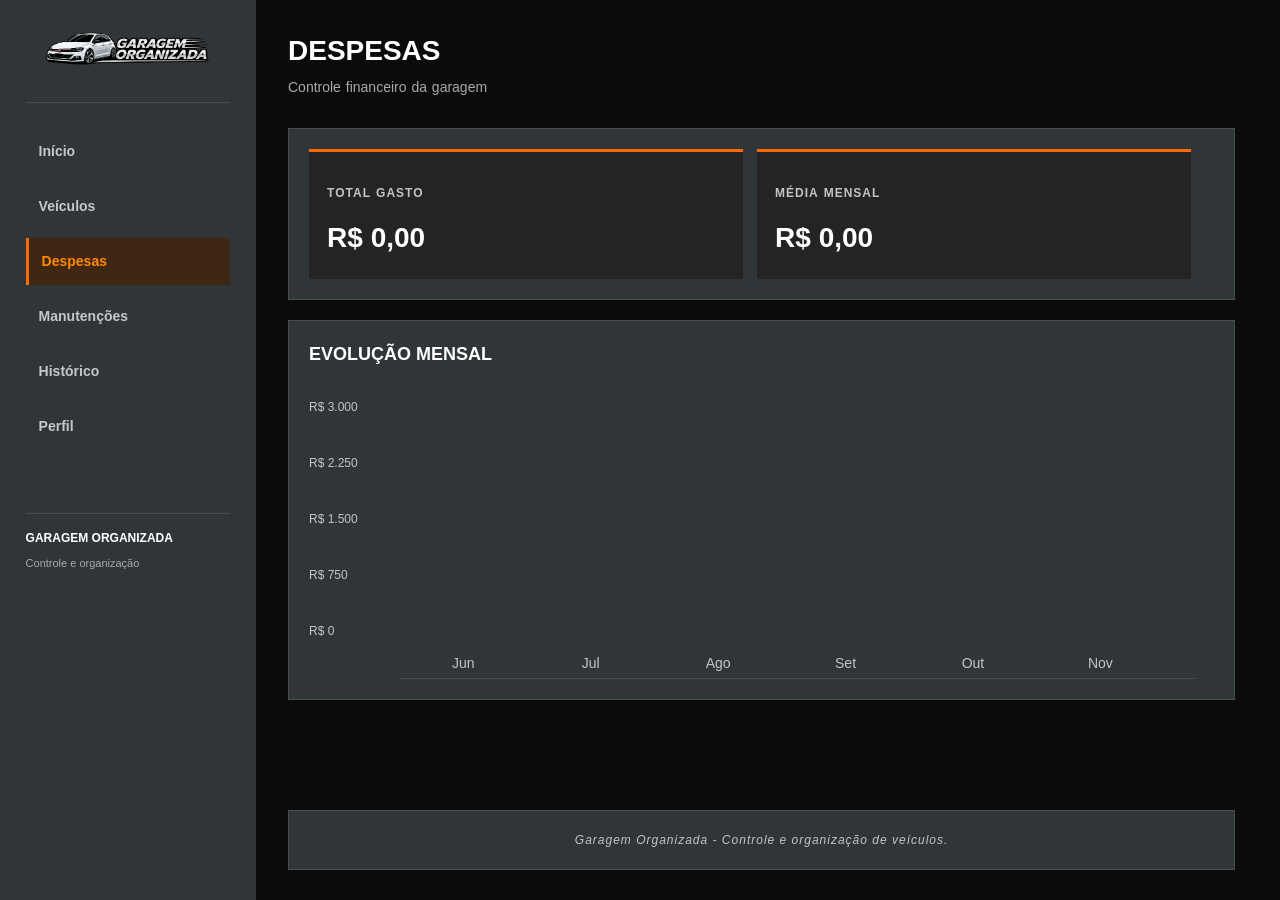
==== commit c26d0cba: "Ajustes" ====
--- a/html/despesas.html
+++ b/html/despesas.html
@@ -115,4 +115,5 @@
 </div>
 
 </body>
+
 </html>
--- a/css/style.css
+++ b/css/style.css
@@ -2,20 +2,13 @@
     margin: 0;
     background-color: #0b0b0b;
     color: #ffffff;
-    /* font: abreviação de estilo, tamanho/altura de linha e família */
     font: normal 14px/1.5 Arial, sans-serif;
 }
 
-
-/* =====================================================
-   MENU LATERAL (fica à esquerda com float)
-   16% de largura + 2% de padding de cada lado = 20%
-===================================================== */
-
 .menu-lateral {
     float: left;
     width: 16%;
-    min-height: 100vh;               /* (extra) menu com a altura da tela */
+    min-height: 100vh;
     padding: 0 2%;
     background-color: #303538;
 }
@@ -23,15 +16,15 @@
 .marca {
     padding-top: 20px;
     padding-bottom: 25px;
-    border-bottom: 1px solid #484d50; /* (extra) */
+    border-bottom: 1px solid #484d50;
     text-align: center;
 }
 
 .marca .logo {
-    display: block;                   /* (extra) */
-    width: 100%;                      /* (extra) */
-    max-width: 170px;                 /* (extra) */
-    margin: 0 auto;                   /* centraliza a logo */
+    display: block;
+    width: 100%;
+    max-width: 170px;
+    margin: 0 auto;
 }
 
 .menu-dashboard {
@@ -40,7 +33,7 @@
 }
 
 .menu-dashboard a {
-    display: block;                   /* (extra) link vira bloco */
+    display: block;
     padding: 13px;
     margin-bottom: 8px;
     color: #c5c8ca;
@@ -52,13 +45,13 @@
 .menu-dashboard a.ativo {
     background-color: #402713;
     color: #ff8a00;
-    border-left: 3px solid #ff6a00;   /* (extra) */
+    border-left: 3px solid #ff6a00;
 }
 
 .menu-rodape {
     margin-top: 30px;
     padding-top: 15px;
-    border-top: 1px solid #484d50;    /* (extra) */
+    border-top: 1px solid #484d50;
 }
 
 .menu-rodape p {
@@ -66,7 +59,7 @@
     color: #ffffff;
     font-size: 12px;
     font-weight: bold;
-    text-transform: uppercase;        /* deixa igual em todas as páginas */
+    text-transform: uppercase;
 }
 
 .menu-rodape span {
@@ -74,17 +67,14 @@
     font-size: 11px;
 }
 
-
-/* =====================================================
-   CONTEÚDO PRINCIPAL (float ao lado do menu)
-   74% + 2,5% de padding de cada lado = 79%  (sobra 1%)
-===================================================== */
-
 .dashboard-conteudo {
     float: left;
     width: 74%;
     padding: 30px 2.5%;
     background-color: #0b0b0b;
+    display: flex;
+    flex-direction: column;
+    min-height: calc(100vh - 60px);
 }
 
 .dashboard-conteudo h2 {
@@ -101,23 +91,16 @@
     word-spacing: 1px;
 }
 
-/* Cartão genérico: toda <section> dentro do conteúdo */
 .dashboard-conteudo section {
     margin-bottom: 20px;
     padding: 20px;
     background-color: #303538;
-    border: 1px solid #484d50;        /* (extra) */
-}
-
-
-/* =====================================================
-   CABEÇALHO DAS PÁGINAS
-   (o div com título fica à esquerda, o selo/botão à direita)
-===================================================== */
+    border: 1px solid #484d50;
+}
 
 .dashboard-topo,
 .despesas-topo {
-    overflow: hidden;                 /* (extra) segura os floats dentro */
+    overflow: hidden;
     margin-bottom: 30px;
 }
 
@@ -145,23 +128,17 @@
     padding: 8px 12px;
     background-color: #402713;
     color: #ff8a00;
-    border: 1px solid #ff8a00;        /* (extra) */
+    border: 1px solid #ff8a00;
     font-size: 11px;
     font-weight: bold;
     letter-spacing: 1px;
     text-transform: uppercase;
 }
-
-
-/* =====================================================
-   BLOCOS DE INTRODUÇÃO (início, veículos, histórico, perfil)
-   Seletor mais forte para a borda laranja realmente aparecer
-===================================================== */
 
 .dashboard-conteudo .boas-vindas,
 .dashboard-conteudo .historico-introducao,
 .dashboard-conteudo .perfil-introducao {
-    border-left: 4px solid #ff6a00;   /* (extra) */
+    border-left: 4px solid #ff6a00;
 }
 
 .boas-vindas span,
@@ -180,13 +157,8 @@
     font-size: 23px;
 }
 
-
-/* =====================================================
-   BOTÕES
-===================================================== */
-
 .botoes-acoes a {
-    display: inline-block;            /* (extra) padding funciona no link */
+    display: inline-block;
     margin-right: 12px;
     margin-top: 10px;
     padding: 12px 16px;
@@ -207,17 +179,12 @@
     text-decoration: none;
 }
 
-
-/* =====================================================
-   RODAPÉ
-===================================================== */
-
 .rodape-dashboard {
-    clear: both;                      /* (extra) fica abaixo de qualquer float */
-    margin-top: 30px;
+    clear: both;
+    margin-top: auto;
     padding: 20px;
     background-color: #303538;
-    border: 1px solid #484d50;        /* (extra) */
+    border: 1px solid #484d50;
     color: #c1c5c8;
     font-size: 12px;
     font-style: italic;
@@ -225,14 +192,8 @@
     text-align: center;
 }
 
-
-/* =====================================================
-   PÁGINA INICIAL
-===================================================== */
-
-/* 4 cartões lado a lado: 20% + 2% de padding + 1,5% de margem */
 .indicadores {
-    overflow: hidden;                 /* (extra) */
+    overflow: hidden;
 }
 
 .cartao-indicador {
@@ -240,7 +201,7 @@
     width: 20%;
     margin-right: 1.5%;
     padding: 15px 1%;
-    border-top: 3px solid #ff6a00;    /* (extra) */
+    border-top: 3px solid #ff6a00;
 }
 
 .cartao-indicador span {
@@ -259,9 +220,8 @@
     font-size: 12px;
 }
 
-/* Resumo de despesas à esquerda, próximas manutenções à direita */
 .dashboard-inferior {
-    overflow: hidden;                 /* (extra) */
+    overflow: hidden;
 }
 
 .painel-despesas {
@@ -278,20 +238,14 @@
     margin-top: 15px;
     padding: 80px 20px;
     background-color: #242424;
-    border: 1px dashed #ff6a00;       /* (extra) */
+    border: 1px dashed #ff6a00;
     color: #c1c5c8;
     font-size: 13px;
     text-align: center;
 }
 
-
-/* =====================================================
-   PÁGINA DE VEÍCULOS
-   Imagem flutua à esquerda, texto ao lado, botões embaixo
-===================================================== */
-
 .veiculo {
-    overflow: hidden;                 /* (extra) */
+    overflow: hidden;
 }
 
 .veiculo img {
@@ -301,26 +255,20 @@
 }
 
 .veiculo .botoes-acoes {
-    clear: both;                      /* (extra) botões abaixo da imagem */
-}
-
-
-/* =====================================================
-   PÁGINA DE DESPESAS
-===================================================== */
-
-/* 2 cartões lado a lado */
+    clear: both;
+}
+
 .despesas-indicadores {
-    overflow: hidden;                 /* (extra) */
+    overflow: hidden;
 }
 
 .cartao-despesa {
     float: left;
     width: 44%;
-    margin-right: 3%;
+    margin-right: 1.5%;
     padding: 20px 2%;
     background-color: #242424;
-    border-top: 3px solid #ff6a00;    /* (extra) */
+    border-top: 3px solid #ff6a00;
 }
 
 .dashboard-conteudo .cartao-despesa p {
@@ -339,9 +287,8 @@
     margin-bottom: 30px;
 }
 
-/* Gráfico: escala à esquerda e colunas à direita (float) */
 .grafico-area {
-    overflow: hidden;                 /* (extra) */
+    overflow: hidden;
 }
 
 .escala-valores {
@@ -350,8 +297,8 @@
 }
 
 .escala-valores span {
-    display: block;                   /* (extra) */
-    height: 56px;                     /* (extra) 5 valores x 56px = 280px */
+    display: block;
+    height: 56px;
     color: #c1c5c8;
     font-size: 12px;
 }
@@ -359,8 +306,8 @@
 .grafico-colunas {
     float: left;
     width: 88%;
-    height: 280px;                    /* (extra) */
-    border-bottom: 1px solid #484d50; /* (extra) linha do eixo */
+    height: 280px;
+    border-bottom: 1px solid #484d50;
 }
 
 .coluna-mes {
@@ -370,32 +317,27 @@
 }
 
 .barra-despesa {
-    width: 60%;                       /* (extra) altura entra quando houver dados */
+    width: 60%;
     margin: 0 auto;
     background-color: #ff6a00;
 }
 
 .coluna-mes span {
-    display: block;                   /* (extra) */
-    margin-top: 255px;                /* joga o nome do mês para a base */
-    color: #c1c5c8;
-    font-size: 14px;
-}
-
-
-/* =====================================================
-   PÁGINA DE HISTÓRICO
-===================================================== */
+    display: block;
+    margin-top: 255px;
+    color: #c1c5c8;
+    font-size: 14px;
+}
 
 .registro-historico {
     margin-bottom: 20px;
     padding: 20px;
     background-color: #242424;
-    border-left: 4px solid #ff6a00;   /* (extra) */
+    border-left: 4px solid #ff6a00;
 }
 
 .registro-topo {
-    overflow: hidden;                 /* (extra) */
+    overflow: hidden;
 }
 
 .dashboard-conteudo .registro-topo h2 {
@@ -408,7 +350,7 @@
     float: right;
     padding: 6px 10px;
     color: #55b879;
-    border: 1px solid #55b879;        /* (extra) */
+    border: 1px solid #55b879;
     font-size: 11px;
     font-weight: bold;
 }
@@ -416,7 +358,7 @@
 .registro-informacoes {
     margin-top: 15px;
     padding-top: 10px;
-    border-top: 1px solid #484d50;    /* (extra) */
+    border-top: 1px solid #484d50;
 }
 
 .dashboard-conteudo .registro-informacoes p {
@@ -427,14 +369,8 @@
     color: #ffffff;
 }
 
-
-/* =====================================================
-   PÁGINA DE PERFIL
-   Formulário à esquerda e resumo à direita (float)
-===================================================== */
-
 .perfil-layout {
-    overflow: hidden;                 /* (extra) */
+    overflow: hidden;
 }
 
 .perfil-principal {
@@ -447,7 +383,7 @@
     width: 25%;
     padding: 20px;
     background-color: #303538;
-    border: 1px solid #484d50;        /* (extra) */
+    border: 1px solid #484d50;
 }
 
 .perfil-painel-lateral h2 {
@@ -461,9 +397,8 @@
     font-size: 13px;
 }
 
-/* Campos do formulário */
 .campo-perfil label {
-    display: block;                   /* (extra) */
+    display: block;
     margin-top: 15px;
     margin-bottom: 8px;
     color: #ffffff;
@@ -471,15 +406,14 @@
     font-weight: bold;
 }
 
-/* Seletor de id, agrupado: cada input tem um id no HTML */
 #nome,
 #email,
 #telefone {
-    width: 90%;                       /* (extra) */
+    width: 90%;
     padding: 12px;
     background-color: #242424;
     color: #ffffff;
-    border: 1px solid #484d50;        /* (extra) */
+    border: 1px solid #484d50;
     font-family: Arial, sans-serif;
     font-size: 14px;
 }
@@ -489,19 +423,18 @@
     padding: 12px 20px;
     background-color: #ff6a00;
     color: #ffffff;
-    border: none;                     /* (extra) */
+    border: none;
     font-family: Arial, sans-serif;
     font-size: 13px;
     font-weight: bold;
-    cursor: pointer;                  /* (extra) */
-}
-
-/* Itens do resumo da garagem */
+    cursor: pointer;
+}
+
 .perfil-resumo-item {
     margin-top: 15px;
     padding: 15px;
     background-color: #242424;
-    border-left: 3px solid #ff6a00;   /* (extra) */
+    border-left: 3px solid #ff6a00;
 }
 
 .perfil-resumo-item span {
@@ -520,4 +453,4 @@
     margin: 0;
     color: #aaaaaa;
     font-size: 12px;
-}+}
